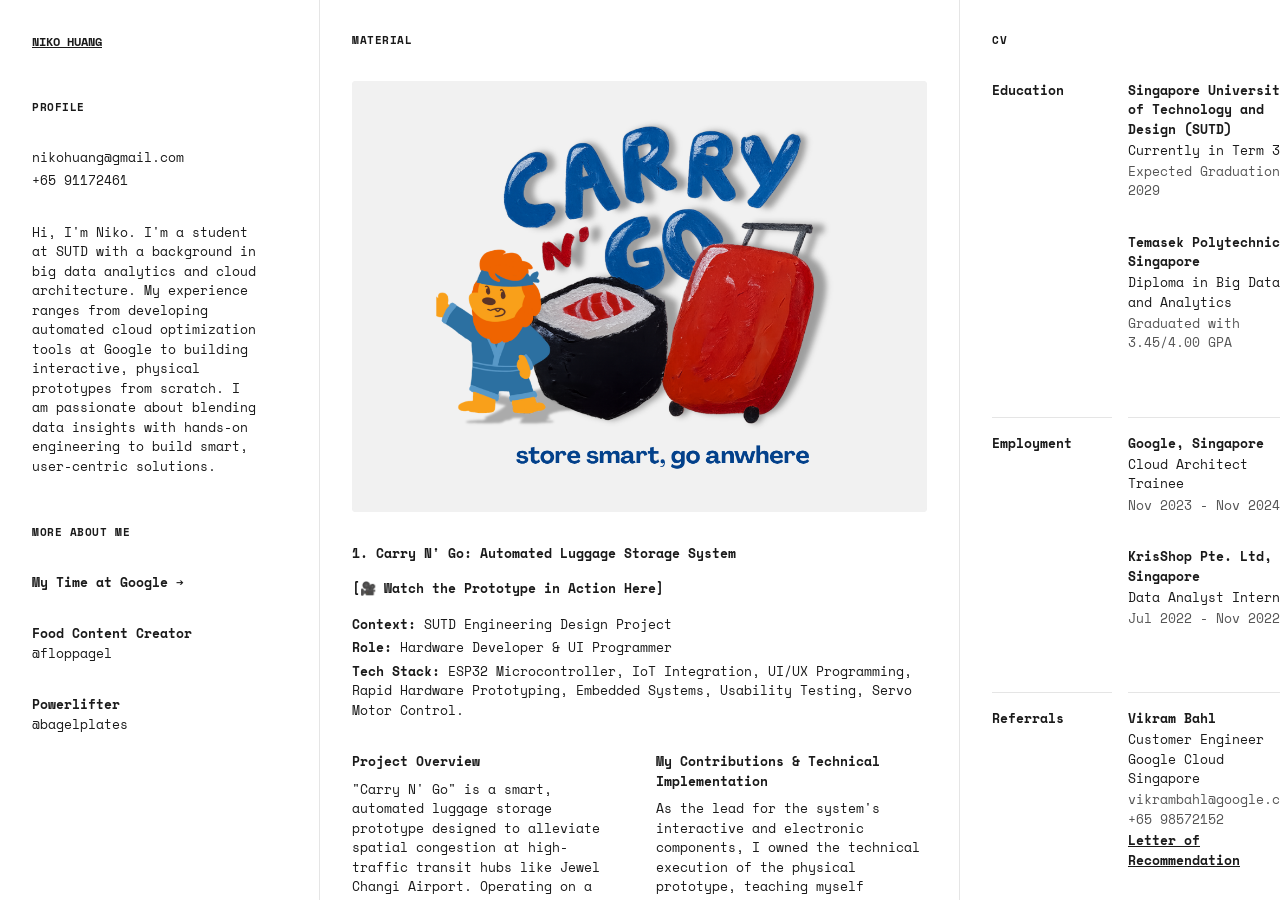
==== index.html @ cda7f640 "Initial portfolio commit" ====
<!DOCTYPE html>
<html lang="en">
<head>
    <meta charset="UTF-8">
    <meta name="viewport" content="width=device-width, initial-scale=1.0">
    <title>Niko | Portfolio</title>
    <meta name="description" content="Portfolio of Niko, Hardware Developer & UI Programmer">
    <link rel="stylesheet" href="styles.css">
    <link rel="preconnect" href="https://fonts.googleapis.com">
    <link rel="preconnect" href="https://fonts.gstatic.com" crossorigin>
    <link href="https://fonts.googleapis.com/css2?family=Inter:wght@400;500;600;700&family=Space+Mono:wght@400;700&display=swap" rel="stylesheet">
</head>
<body>
    <div class="layout">
        <!-- Left Column: Profile -->
        <aside class="column left-col">
            <header>
                <a href="#" class="brand">NIKO HUANG</a>
            </header>
            
            <div class="content-section">
                <h2 class="section-title">PROFILE</h2>
                <a href="mailto:nikohuang@gmail.com" class="contact-link">nikohuang@gmail.com</a>
                <a href="tel:+6591172461" class="contact-link">+65 91172461</a>
                
                <p class="bio">
                    Hi, I'm Niko. I'm a student at SUTD with a background in big data analytics and cloud architecture. My experience ranges from developing automated cloud optimization tools at Google to building interactive, physical prototypes from scratch. I am passionate about blending data insights with hands-on engineering to build smart, user-centric solutions.
                </p>
                
                <h2 class="section-title mt-xl">MORE ABOUT ME</h2>
                <a href="google.html" class="contact-link action-link" style="margin-bottom: 1.5rem; display: block;">My Time at Google ➔</a>
                
                <p class="bio" style="margin-bottom: 0.5rem;">
                    <strong>Food Content Creator</strong><br>
                    <a href="https://www.instagram.com/floppagel" target="_blank" class="contact-link">@floppagel</a>
                </p>
                <p class="bio">
                    <strong>Powerlifter</strong><br>
                    <a href="https://www.instagram.com/bagelplates" target="_blank" class="contact-link">@bagelplates</a>
                </p>
            </div>
        </aside>

        <!-- Middle Column: Projects -->
        <main class="column middle-col">
            <div class="content-section">
                <h2 class="section-title desktop-only">MATERIAL</h2>
                
                <article class="project-card">
                    <div class="project-image-container">
                        <!-- We will add an image here later -->
                        <div class="image-placeholder">
                            <img src="carryngo.png" alt="Carry N' Go Prototype" onerror="this.style.display='none'">
                        </div>
                    </div>
                    
                    <div class="project-details">
                        <div class="project-header">
                            <h3 class="project-title">1. Carry N' Go: Automated Luggage Storage System</h3>
                            <a href="https://youtu.be/hx6OFbNWiUk?si=0jN8Z_RBeEYBFAyJ" target="_blank" class="action-link">[🎥 Watch the Prototype in Action Here]</a>
                        </div>
                        
                        <div class="project-meta">
                            <p><strong>Context:</strong> SUTD Engineering Design Project</p>
                            <p><strong>Role:</strong> Hardware Developer & UI Programmer</p>
                            <p><strong>Tech Stack:</strong> ESP32 Microcontroller, IoT Integration, UI/UX Programming, Rapid Hardware Prototyping, Embedded Systems, Usability Testing, Servo Motor Control.</p>
                        </div>
                        
                        <div class="project-description grid-2">
                            <div>
                                <h4>Project Overview</h4>
                                <p>"Carry N' Go" is a smart, automated luggage storage prototype designed to alleviate spatial congestion at high-traffic transit hubs like Jewel Changi Airport. Operating on a playful yet highly functional "sushi conveyor belt" concept, the system allows visitors to safely stow their luggage, transforming bulky bags into organized, modular units. The project spanned the full engineering design cycle, from initial problem identification and low-fidelity sketching to functional usability testing and physical prototyping.</p>
                                
                                <h4 class="mt-xl">The Problem</h4>
                                <p><em>How might we create a safer and more organized environment at Jewel Level 1, where visitors can move, rest, and dine without leaving luggage or trolleys scattered across pathways?</em></p>
                            </div>
                            <div>
                                <h4>My Contributions & Technical Implementation</h4>
                                <p>As the lead for the system's interactive and electronic components, I owned the technical execution of the physical prototype, teaching myself embedded programming to bring the concept to life.</p>
                                <ul>
                                    <li><strong>Microcontroller & Hardware Integration:</strong> Engineered the core logic using an ESP32 microcontroller. I successfully programmed the board to process inputs from physical sensors and control an 8G mini servo motor, executing the lateral movement required to push luggage boxes from the conveyor belt into designated storage racks.</li>
                                    <li><strong>Interactive UI/UX Development:</strong> Designed and coded the user-facing digital interface that operates alongside the physical machine. The UI guides users through a playful, themed tutorial, allowing them to input luggage size/quantity and simulate a secure login (via Passport/Singpass ID scanning) to link their unique ID to their storage slot.</li>
                                    <li><strong>Rapid Prototyping & Agile Problem-Solving:</strong> Navigated a steep technical learning curve, iteratively coding and debugging the ESP32 logic from scratch. Bridged the gap between the software interface and the physical hardware, ensuring seamless communication between user inputs and the automated conveyor system during functional testing.</li>
                                </ul>
                            </div>
                        </div>
                    </div>
                </article>
                
                <article class="project-card mt-xxl">
                    <div class="project-image-container">
                        <div class="image-placeholder bg-alt">
                            <img src="color-analysis.png" alt="Seasonal Colour Analysis App" onerror="this.style.display='none'">
                        </div>
                    </div>
                    
                    <div class="project-details">
                        <div class="project-header">
                            <h3 class="project-title">2. Seasonal Colour Analysis App</h3>
                        </div>
                        
                        <div class="project-meta">
                            <p><strong>Context:</strong> Google HelloAI Hackathon</p>
                            <p><strong>Role:</strong> AI Application Developer</p>
                            <p><strong>Tech Stack:</strong> Generative AI, Google Gemini Pro 1.5, Streamlit, Docker, Python, Full-Stack Development.</p>
                        </div>
                        
                        <div class="project-description grid-2">
                            <div>
                                <h4>Project Overview</h4>
                                <p>Developed during the Google HelloAI Hackathon, this AI-powered application provides users with highly personalized seasonal color recommendations. By uploading a simple portrait, the tool analyzes the user's complexion and undertones to instantly output their seasonal color profile (e.g., "Soft Summer") alongside a curated, visual palette of complementary colors.</p>
                            </div>
                            <div>
                                <h4>Technical Implementation</h4>
                                <ul>
                                    <li><strong>Generative AI Integration:</strong> Leveraged Google's Gemini Pro 1.5 model to process image inputs and drive the core analytical engine, generating accurate, tailored color profiles.</li>
                                    <li><strong>Frontend Development:</strong> Built a responsive, user-friendly web interface using Streamlit. Engineered seamless drag-and-drop file upload functionality and a clean dashboard to display both simplified and detailed analysis views.</li>
                                    <li><strong>Deployment & Architecture:</strong> Containerized the entire application using Docker to ensure reliable performance, environmental consistency, and demonstrate scalable technical problem solving.</li>
                                </ul>
                            </div>
                        </div>
                    </div>
                </article>
            </div>
        </main>

        <!-- Right Column: CV -->
        <aside class="column right-col">
            <div class="content-section">
                <h2 class="section-title desktop-only">CV</h2>
                
                <div class="cv-grid">
                    <div class="cv-label">Education</div>
                    <div class="cv-content">
                        <div class="cv-item">
                            <p><strong>Singapore University of Technology and Design (SUTD)</strong></p>
                            <p>Currently in Term 3</p>
                            <p class="text-muted">Expected Graduation: 2029</p>
                        </div>
                        <div class="cv-item">
                            <p><strong>Temasek Polytechnic, Singapore</strong></p>
                            <p>Diploma in Big Data and Analytics</p>
                            <p class="text-muted">Graduated with 3.45/4.00 GPA</p>
                        </div>
                    </div>
                    
                    <div class="cv-label cv-divider">Employment</div>
                    <div class="cv-content cv-divider">
                        <div class="cv-item">
                            <p><strong>Google, Singapore</strong></p>
                            <p>Cloud Architect Trainee</p>
                            <p class="text-muted">Nov 2023 - Nov 2024</p>
                        </div>
                        <div class="cv-item">
                            <p><strong>KrisShop Pte. Ltd, Singapore</strong></p>
                            <p>Data Analyst Intern</p>
                            <p class="text-muted">Jul 2022 - Nov 2022</p>
                        </div>
                    </div>

                    <div class="cv-label cv-divider">Referrals</div>
                    <div class="cv-content cv-divider">
                        <div class="cv-item">
                            <p><strong>Vikram Bahl</strong></p>
                            <p>Customer Engineer<br>Google Cloud Singapore</p>
                            <p class="text-muted">vikrambahl@google.com<br>+65 98572152</p>
                            <p><a href="https://drive.google.com/file/d/1DPw8rUFsi2O8vcnfsTWBBzkoUpaThcpV/view?usp=drive_link" target="_blank" class="action-link" style="text-decoration: underline;">Letter of Recommendation</a></p>
                        </div>
                    </div>
                    
                    <div class="cv-label cv-divider">Skills</div>
                    <div class="cv-content cv-divider">
                        <div class="cv-item">
                            <p><strong>Certifications:</strong> Professional Cloud Architect, Google Cloud Certification</p>
                        </div>
                        <div class="cv-item">
                            <p><strong>Cloud & Infrastructure:</strong> AWS, GCP, IaC, Docker, Amazon Redshift</p>
                        </div>
                        <div class="cv-item">
                            <p><strong>Data & Analytics:</strong> Tableau, PowerBI, SQL, Python, Excel</p>
                        </div>
                        <div class="cv-item">
                            <p><strong>Core Competencies:</strong> Stakeholder Management, Solution Architecture, Data Analysis</p>
                        </div>
                        <div class="cv-item">
                            <p><strong>Languages:</strong> English, Mandarin</p>
                        </div>
                    </div>
                    
                    <div class="cv-label cv-divider">Awards</div>
                    <div class="cv-content cv-divider">
                        <div class="cv-item">
                            <p><strong>Professional Cloud Architect</strong></p>
                            <p>Google Cloud Certification</p>
                            <p class="text-muted">Issued on 31 JAN 2024</p>
                        </div>
                    </div>
                </div>
                
                <p style="margin-top: 6rem; color: #b3b3b3; font-family: var(--font-mono); font-size: 0.9rem;">Last Updated 27.05.2026</p>
            </div>
        </aside>
    </div>
    <script src="script.js"></script>
</body>
</html>
---- styles.css ----
:root {
    --bg-color: #ffffff;
    --text-primary: #1a1a1a;
    --text-secondary: #555555;
    --border-color: #e5e5e5;
    --accent: #2c2c2c;
    
    --font-sans: 'Inter', -apple-system, BlinkMacSystemFont, "Segoe UI", Roboto, sans-serif;
    --font-mono: 'Space Mono', ui-monospace, SFMono-Regular, monospace;
    
    --spacing-sm: 0.5rem;
    --spacing-md: 1rem;
    --spacing-lg: 2rem;
    --spacing-xl: 3rem;
    --spacing-xxl: 5rem;
}

* {
    box-sizing: border-box;
    margin: 0;
    padding: 0;
}

body {
    font-family: var(--font-mono);
    font-size: 13px;
    line-height: 1.5;
    color: var(--text-primary);
    background-color: var(--bg-color);
    overflow: hidden; /* Prevent body scrolling */
}

a {
    color: inherit;
    text-decoration: none;
    transition: opacity 0.2s ease;
}

a:hover {
    opacity: 0.6;
    text-decoration: underline;
}

ul {
    padding-left: 1rem;
    list-style-type: square;
}

/* Typography Utilities */
.text-muted { color: var(--text-secondary); }
.mt-xl { margin-top: var(--spacing-xl); }
.mt-xxl { margin-top: var(--spacing-xxl); }

.section-title {
    font-size: 11px;
    text-transform: uppercase;
    letter-spacing: 0.05em;
    margin-bottom: var(--spacing-lg);
    font-weight: 700;
}

/* Layout */
.layout {
    display: flex;
    height: 100vh;
    width: 100vw;
}

.column {
    height: 100%;
    overflow-y: auto;
    padding: 2rem;
    /* Hide scrollbar for cleaner look */
    scrollbar-width: none; /* Firefox */
    -ms-overflow-style: none; /* IE and Edge */
}

.column::-webkit-scrollbar {
    display: none; /* Chrome, Safari, Opera */
}

/* Column Sizing */
.left-col {
    flex: 0 0 25%;
    min-width: 250px;
    border-right: 1px solid var(--border-color);
}

.middle-col {
    flex: 1; /* Takes up remaining space (approx 50%) */
    border-right: 1px solid var(--border-color);
}

.right-col {
    flex: 0 0 25%;
    min-width: 300px;
}

/* Smooth Scrolling within columns */
.column {
    scroll-behavior: smooth;
    -webkit-overflow-scrolling: touch;
}

/* Left Column Specifics */
.brand {
    font-family: var(--font-mono);
    font-weight: 700;
    font-size: 12px;
    text-transform: uppercase;
    text-decoration: underline;
    display: inline-block;
    margin-bottom: var(--spacing-xl);
}

.contact-link {
    display: block;
    margin-bottom: 0.25rem;
}

.bio {
    margin-top: var(--spacing-lg);
    max-width: 90%;
}

/* Middle Column Specifics */
.project-card {
    margin-bottom: var(--spacing-xxl);
}

.project-image-container {
    width: 100%;
    margin-bottom: var(--spacing-lg);
    border-radius: 4px;
    overflow: hidden;
}

.image-placeholder {
    width: 100%;
    padding-top: 75%; /* 4:3 Aspect Ratio */
    background: #f0f0f0;
    position: relative;
    display: flex;
    align-items: center;
    justify-content: center;
    transition: transform 0.4s ease;
}

.image-placeholder img {
    position: absolute;
    top: 0;
    left: 0;
    width: 100%;
    height: 100%;
    object-fit: cover;
}

.image-placeholder h1 {
    position: absolute;
    top: 50%;
    left: 50%;
    transform: translate(-50%, -50%);
    margin: 0;
    font-family: var(--font-sans);
    font-size: 4rem;
    font-weight: 800;
    color: #2b5c8f;
    text-align: center;
    line-height: 0.9;
    z-index: 1;
}

.image-placeholder.bg-alt {
    background: #1a1a1a;
}
.image-placeholder.bg-alt h1 {
    color: #ffffff;
}

.project-image-container:hover .image-placeholder {
    transform: scale(1.02);
}

.project-header {
    display: flex;
    justify-content: space-between;
    align-items:baseline;
    flex-wrap: wrap;
    gap: 1rem;
    margin-bottom: var(--spacing-md);
}

.project-title {
    font-size: 13px;
    font-weight: 700;
}

.action-link {
    font-weight: 700;
}

.project-meta {
    margin-bottom: var(--spacing-lg);
}

.project-meta p {
    margin-bottom: 0.25rem;
}

.grid-2 {
    display: grid;
    grid-template-columns: 1fr 1fr;
    gap: 2rem;
}

.project-description h4 {
    font-size: 13px;
    font-weight: 700;
    margin-bottom: var(--spacing-sm);
}

/* Right Column Specifics */
.cv-grid {
    display: grid;
    grid-template-columns: 120px 1fr;
    gap: 1rem;
}

.cv-label {
    font-weight: 700;
}

.cv-divider {
    border-top: 1px solid var(--border-color);
    padding-top: var(--spacing-md);
    margin-top: var(--spacing-md);
}

.cv-item {
    margin-bottom: var(--spacing-lg);
}

.cv-item p {
    margin-bottom: 0.1rem;
}

/* Responsive Design */
@media (max-width: 1024px) {
    .left-col {
        flex: 0 0 30%;
    }
    .right-col {
        flex: 0 0 30%;
    }
}

@media (max-width: 768px) {
    .layout {
        flex-direction: column;
        overflow-y: auto; /* Allow full body scroll on mobile */
    }
    
    body {
        overflow: auto; /* Re-enable body scrolling */
    }

    .column {
        height: auto;
        overflow-y: visible;
        width: 100%;
        border-right: none;
        border-bottom: 1px solid var(--border-color);
        padding: var(--spacing-lg) 1rem;
    }
    
    .right-col {
        border-bottom: none;
    }

    .grid-2 {
        grid-template-columns: 1fr;
    }

    .desktop-only {
        display: none;
    }
    
    .cv-grid {
        grid-template-columns: 1fr;
        gap: 0.5rem;
    }
    
    .cv-label {
        margin-bottom: 0.5rem;
    }
}
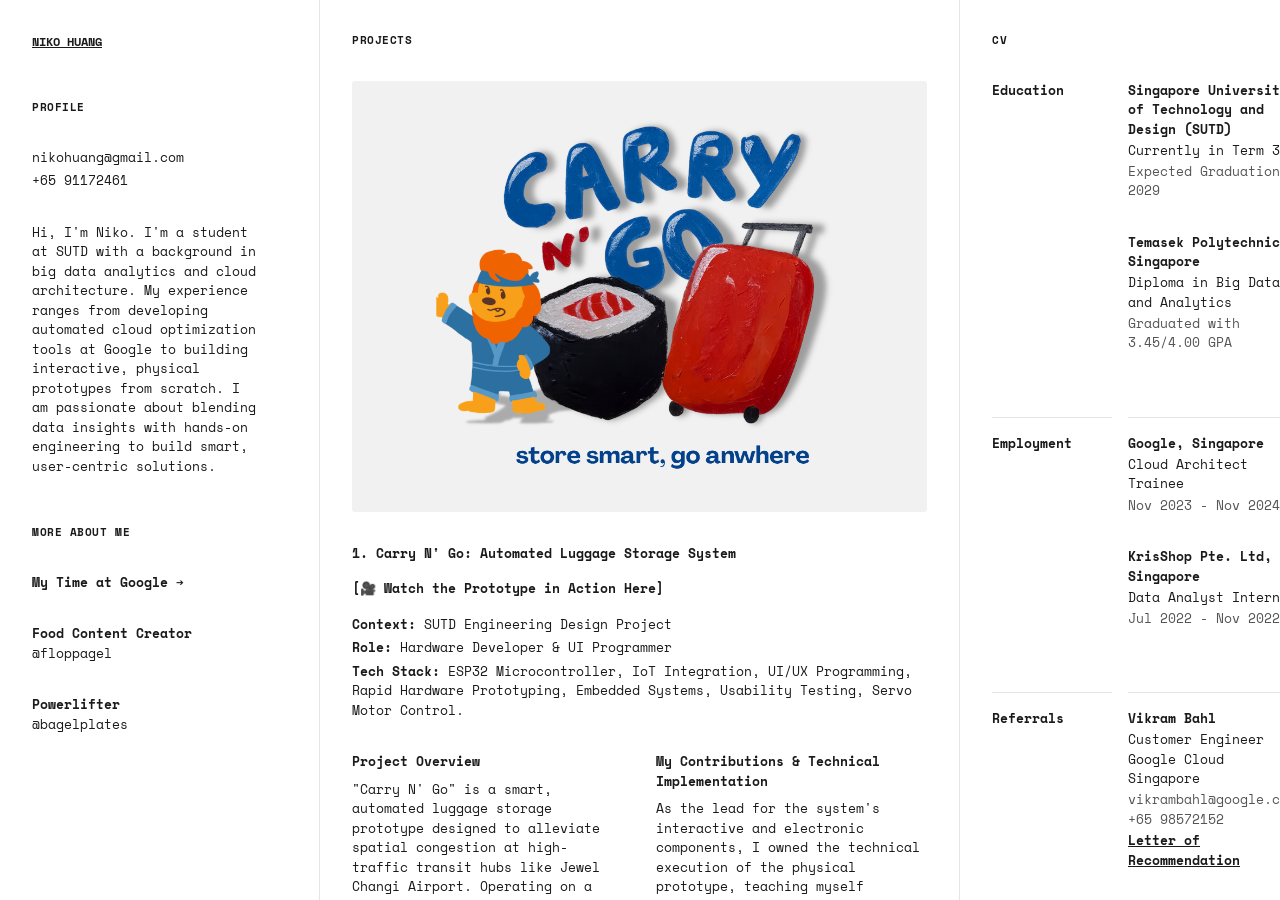
==== commit 3cdf018e: "update wording and cv formatting" ====
--- a/index.html
+++ b/index.html
@@ -44,7 +44,7 @@
         <!-- Middle Column: Projects -->
         <main class="column middle-col">
             <div class="content-section">
-                <h2 class="section-title desktop-only">MATERIAL</h2>
+                <h2 class="section-title desktop-only">PROJECTS</h2>
                 
                 <article class="project-card">
                     <div class="project-image-container">
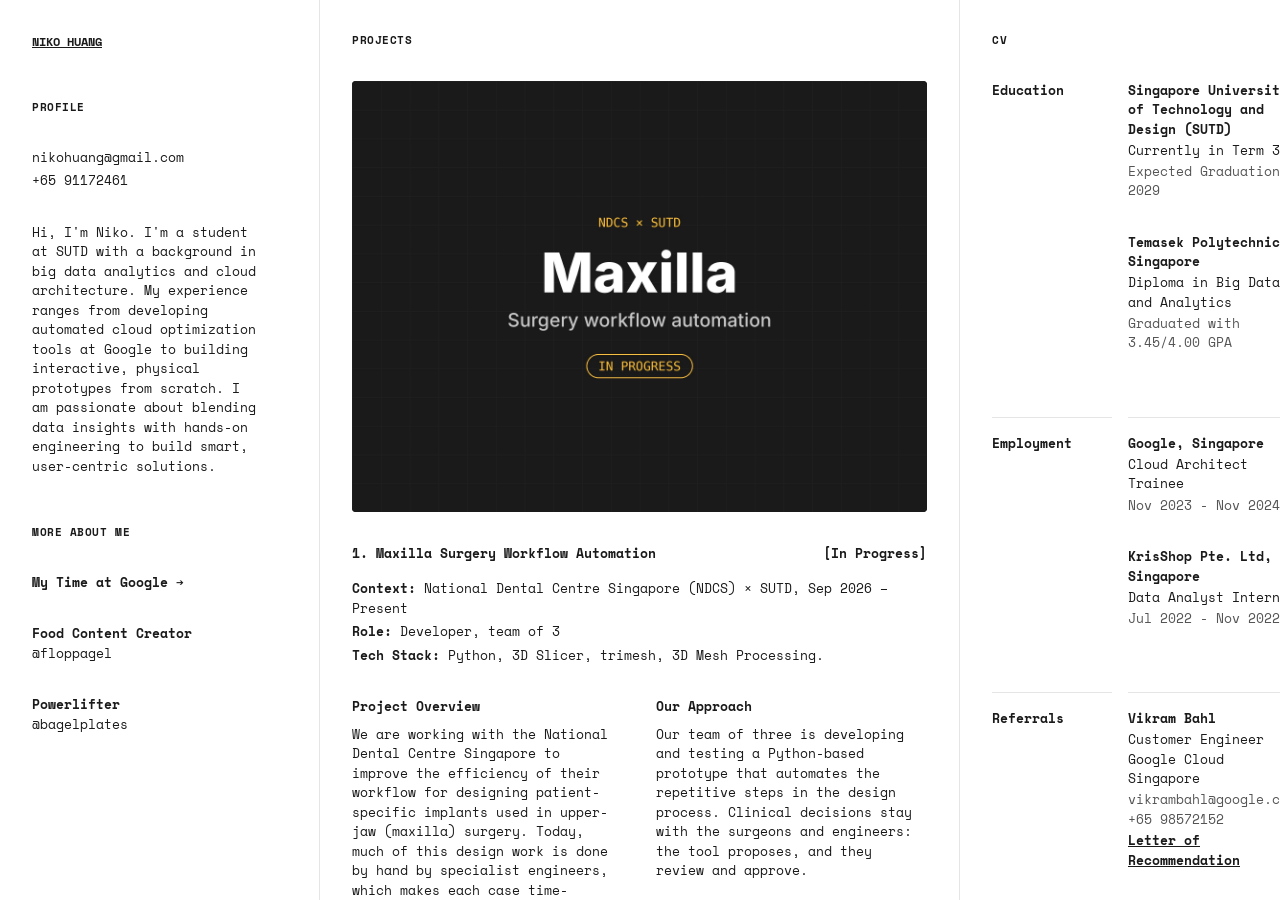
==== commit 8083764d: "Add Maxilla and Alif Gameday projects" ====
--- a/index.html
+++ b/index.html
@@ -45,18 +45,90 @@
         <main class="column middle-col">
             <div class="content-section">
                 <h2 class="section-title desktop-only">PROJECTS</h2>
-                
+
                 <article class="project-card">
                     <div class="project-image-container">
-                        <!-- We will add an image here later -->
+                        <div class="image-placeholder bg-alt">
+                            <img src="maxilla.jpg" alt="Maxilla Surgery Workflow Automation, NDCS × SUTD, in progress" onerror="this.style.display='none'">
+                        </div>
+                    </div>
+
+                    <div class="project-details">
+                        <div class="project-header">
+                            <h3 class="project-title">1. Maxilla Surgery Workflow Automation</h3>
+                            <span class="action-link">[In Progress]</span>
+                        </div>
+
+                        <div class="project-meta">
+                            <p><strong>Context:</strong> National Dental Centre Singapore (NDCS) × SUTD, Sep 2026 – Present</p>
+                            <p><strong>Role:</strong> Developer, team of 3</p>
+                            <p><strong>Tech Stack:</strong> Python, 3D Slicer, trimesh, 3D Mesh Processing.</p>
+                        </div>
+
+                        <div class="project-description grid-2">
+                            <div>
+                                <h4>Project Overview</h4>
+                                <p>We are working with the National Dental Centre Singapore to improve the efficiency of their workflow for designing patient-specific implants used in upper-jaw (maxilla) surgery. Today, much of this design work is done by hand by specialist engineers, which makes each case time-intensive.</p>
+                            </div>
+                            <div>
+                                <h4>Our Approach</h4>
+                                <p>Our team of three is developing and testing a Python-based prototype that automates the repetitive steps in the design process. Clinical decisions stay with the surgeons and engineers: the tool proposes, and they review and approve.</p>
+                                <p style="margin-top: 1rem;"><em>This project is ongoing, so details are kept high-level.</em></p>
+                            </div>
+                        </div>
+                    </div>
+                </article>
+
+                <article class="project-card mt-xxl">
+                    <div class="project-image-container">
+                        <div class="image-placeholder">
+                            <img src="gameday.jpg" alt="Alif Gameday app screens: athlete profile, squat warm-up schedule and live standings" onerror="this.style.display='none'">
+                        </div>
+                    </div>
+
+                    <div class="project-details">
+                        <div class="project-header">
+                            <h3 class="project-title">2. Alif Gameday: Powerlifting Meet-Day App</h3>
+                            <a href="https://github.com/neek5/alif-gameday-app" target="_blank" class="action-link">[View on GitHub]</a>
+                        </div>
+
+                        <div class="project-meta">
+                            <p><strong>Context:</strong> Personal Project, Sep 2026. Tested by 10 lifters at the Singapore Tertiary Nationals 2026</p>
+                            <p><strong>Role:</strong> Solo Developer & Designer</p>
+                            <p><strong>Tech Stack:</strong> React, TypeScript, Vite, Tailwind CSS, dnd-kit, Local-First Storage, Mobile-First Design.</p>
+                        </div>
+
+                        <div class="project-description grid-2">
+                            <div>
+                                <h4>Project Overview</h4>
+                                <p>On meet day, a coach or handler juggles warm-up timings, attempt choices and live standings for several lifters at once, usually with a clipboard and mental maths. Alif Gameday puts all of it in one phone app built for a busy warm-up room.</p>
+
+                                <h4 class="mt-xl">The Problem</h4>
+                                <p><em>How might a handler keep every lifter's warm-ups on time and make the right attempt calls under pressure, without clipboard calculations?</em></p>
+                            </div>
+                            <div>
+                                <h4>Key Features</h4>
+                                <ul>
+                                    <li><strong>Warm-Up Scheduler:</strong> Enter the first attempt time and the rest between sets, and the app works backwards to give every warm-up set an exact start time. Sets are ticked off as the lifter completes them.</li>
+                                    <li><strong>Live Standings & Deadlift Calculator:</strong> Ranks opponents by total (lighter bodyweight breaks ties), computes IPF GL points, and works out the third deadlift needed to finish 1st, 2nd or 3rd, switching to 0.5 kg steps when a record is in play.</li>
+                                    <li><strong>Athlete Management:</strong> Drag and drop lifters into flight order, and keep rack heights, PRs, records and all three attempts per lift in one place.</li>
+                                    <li><strong>Built for the Venue:</strong> High-contrast light theme for bright gym lighting, large tap targets, and local-first storage so no account or database is needed. Tested with 10 lifters at the Singapore Tertiary Nationals 2026.</li>
+                                </ul>
+                            </div>
+                        </div>
+                    </div>
+                </article>
+
+                <article class="project-card mt-xxl">
+                    <div class="project-image-container">
                         <div class="image-placeholder">
                             <img src="carryngo.png" alt="Carry N' Go Prototype" onerror="this.style.display='none'">
                         </div>
                     </div>
-                    
-                    <div class="project-details">
-                        <div class="project-header">
-                            <h3 class="project-title">1. Carry N' Go: Automated Luggage Storage System</h3>
+
+                    <div class="project-details">
+                        <div class="project-header">
+                            <h3 class="project-title">3. Carry N' Go: Automated Luggage Storage System</h3>
                             <a href="https://youtu.be/hx6OFbNWiUk?si=0jN8Z_RBeEYBFAyJ" target="_blank" class="action-link">[🎥 Watch the Prototype in Action Here]</a>
                         </div>
                         
@@ -96,7 +168,7 @@
                     
                     <div class="project-details">
                         <div class="project-header">
-                            <h3 class="project-title">2. Seasonal Colour Analysis App</h3>
+                            <h3 class="project-title">4. Seasonal Colour Analysis App</h3>
                         </div>
                         
                         <div class="project-meta">
@@ -197,7 +269,7 @@
                     </div>
                 </div>
                 
-                <p style="margin-top: 6rem; color: #b3b3b3; font-family: var(--font-mono); font-size: 0.9rem;">Last Updated 27.05.2026</p>
+                <p style="margin-top: 6rem; color: #b3b3b3; font-family: var(--font-mono); font-size: 0.9rem;">Last Updated 27.10.2026</p>
             </div>
         </aside>
     </div>
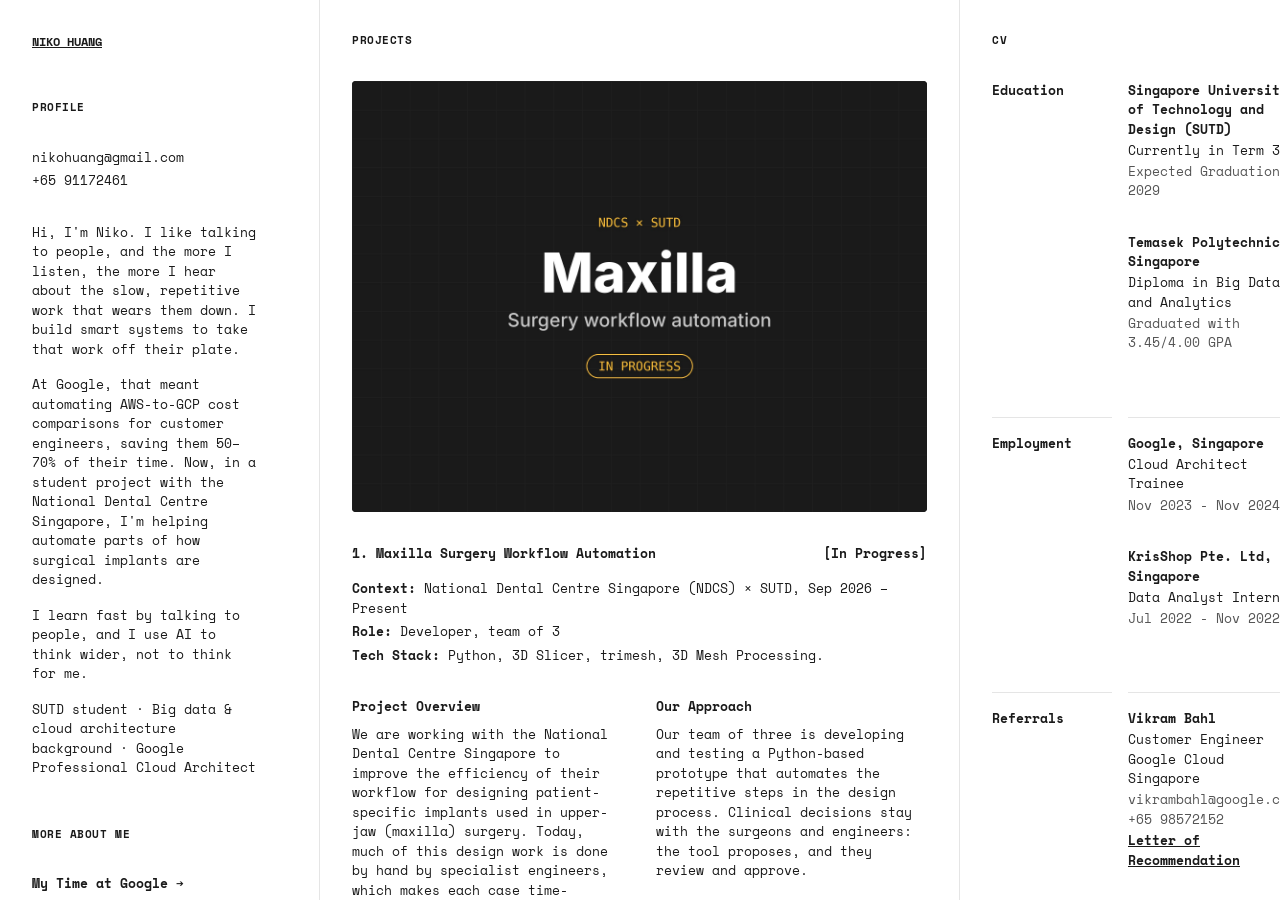
==== commit 1142dfae: "Update About Me with people-first mission" ====
--- a/index.html
+++ b/index.html
@@ -4,7 +4,7 @@
     <meta charset="UTF-8">
     <meta name="viewport" content="width=device-width, initial-scale=1.0">
     <title>Niko | Portfolio</title>
-    <meta name="description" content="Portfolio of Niko, Hardware Developer & UI Programmer">
+    <meta name="description" content="Portfolio of Niko Huang, builder of smart systems that make people's work easier">
     <link rel="stylesheet" href="styles.css">
     <link rel="preconnect" href="https://fonts.googleapis.com">
     <link rel="preconnect" href="https://fonts.gstatic.com" crossorigin>
@@ -24,7 +24,16 @@
                 <a href="tel:+6591172461" class="contact-link">+65 91172461</a>
                 
                 <p class="bio">
-                    Hi, I'm Niko. I'm a student at SUTD with a background in big data analytics and cloud architecture. My experience ranges from developing automated cloud optimization tools at Google to building interactive, physical prototypes from scratch. I am passionate about blending data insights with hands-on engineering to build smart, user-centric solutions.
+                    Hi, I'm Niko. I like talking to people, and the more I listen, the more I hear about the slow, repetitive work that wears them down. I build smart systems to take that work off their plate.
+                </p>
+                <p class="bio" style="margin-top: 1rem;">
+                    At Google, that meant automating AWS-to-GCP cost comparisons for customer engineers, saving them 50–70% of their time. Now, in a student project with the National Dental Centre Singapore, I'm helping automate parts of how surgical implants are designed.
+                </p>
+                <p class="bio" style="margin-top: 1rem;">
+                    I learn fast by talking to people, and I use AI to think wider, not to think for me.
+                </p>
+                <p class="bio" style="margin-top: 1rem;">
+                    SUTD student · Big data &amp; cloud architecture background · Google Professional Cloud Architect
                 </p>
                 
                 <h2 class="section-title mt-xl">MORE ABOUT ME</h2>
@@ -269,7 +278,7 @@
                     </div>
                 </div>
                 
-                <p style="margin-top: 6rem; color: #b3b3b3; font-family: var(--font-mono); font-size: 0.9rem;">Last Updated 27.10.2026</p>
+                <p style="margin-top: 6rem; color: #b3b3b3; font-family: var(--font-mono); font-size: 0.9rem;">Last Updated 30.10.2026</p>
             </div>
         </aside>
     </div>
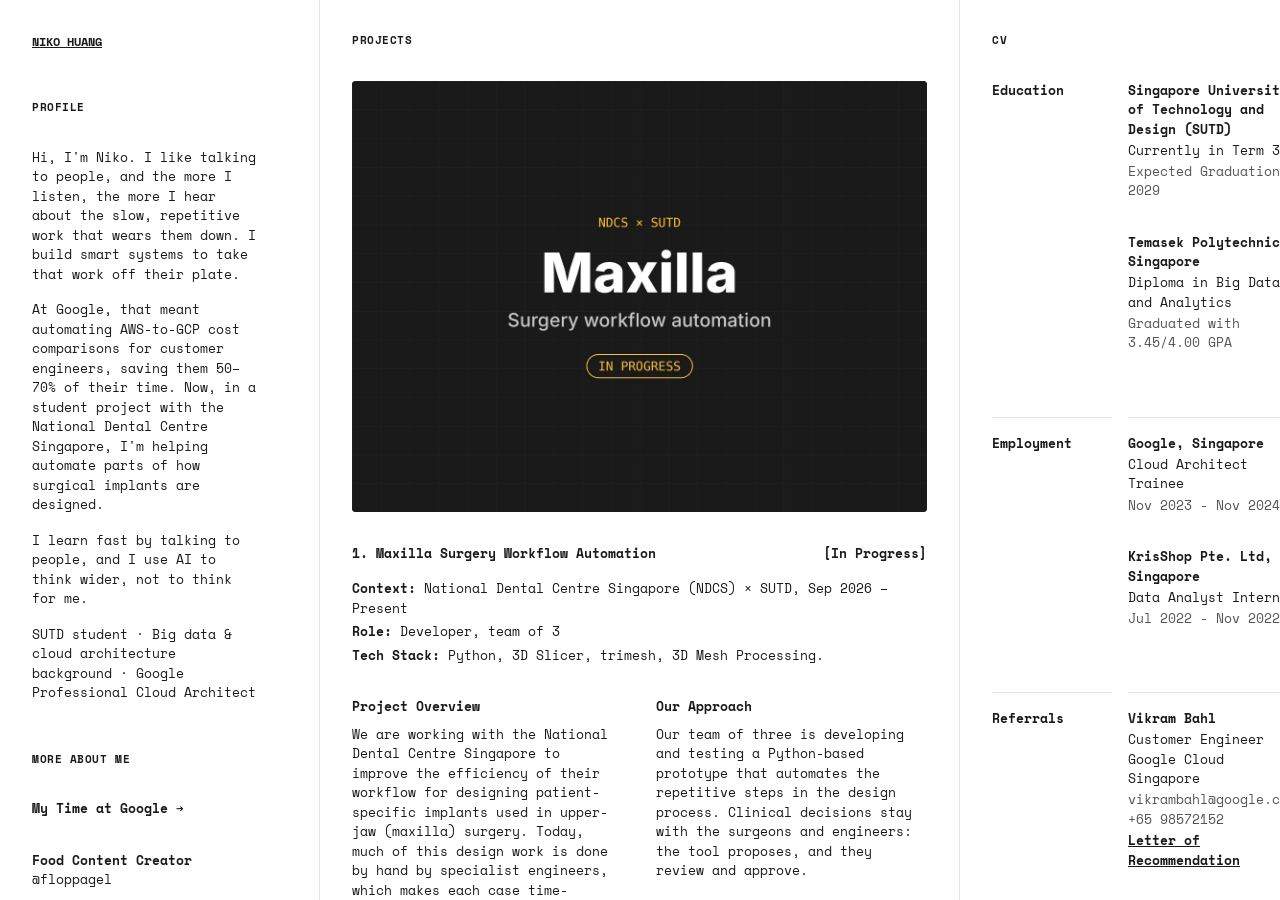
==== commit 86f92d5f: "Remove personal contact details" ====
--- a/index.html
+++ b/index.html
@@ -20,9 +20,6 @@
             
             <div class="content-section">
                 <h2 class="section-title">PROFILE</h2>
-                <a href="mailto:nikohuang@gmail.com" class="contact-link">nikohuang@gmail.com</a>
-                <a href="tel:+6591172461" class="contact-link">+65 91172461</a>
-                
                 <p class="bio">
                     Hi, I'm Niko. I like talking to people, and the more I listen, the more I hear about the slow, repetitive work that wears them down. I build smart systems to take that work off their plate.
                 </p>
